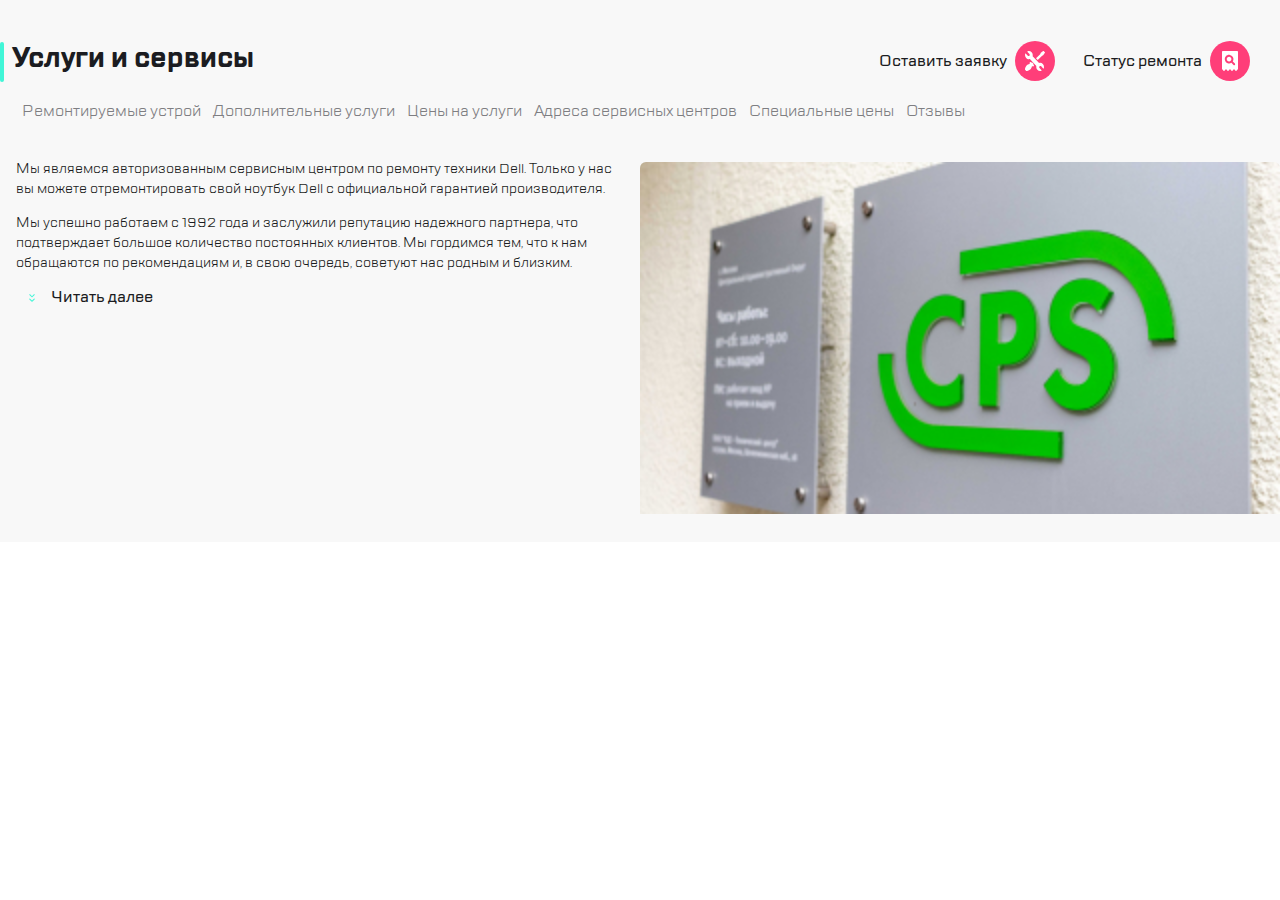
==== index.html @ 6e050edc "add files" ====
<!DOCTYPE html>
<html lang="en">
<head>
    <meta charset="UTF-8">
    <meta http-equiv="X-UA-Compatible" content="IE=edge">
    <meta name="viewport" content="width=device-width, initial-scale=1.0">
    <link rel="stylesheet" href="css/normalize.css">
    <link rel="stylesheet" href="css/fonts.css">
    <link rel="stylesheet" href="css/style.css">
    <title>CPS</title>
</head>
<body>
    <div class="wrapper">

        <div class="container">
                
            <header class="header-main header-main--hidden">
                    <button class="header-main__burger">
                        <svg xmlns="http://www.w3.org/2000/svg" width="18" height="16" viewBox="0 0 18 16" fill="none">
                            <path fill-rule="evenodd" clip-rule="evenodd" d="M0 1C0 0.447715 0.447715 0 1 0H17C17.5523 0 18 0.447715 18 1C18 1.55228 17.5523 2 17 2H1C0.447716 2 0 1.55228 0 1ZM0 8C0 7.44772 0.447715 7 1 7H9C9.55228 7 10 7.44772 10 8C10 8.55229 9.55229 9 9 9H1C0.447715 9 0 8.55229 0 8ZM1 14C0.447715 14 0 14.4477 0 15C0 15.5523 0.447716 16 1 16H13C13.5523 16 14 15.5523 14 15C14 14.4477 13.5523 14 13 14H1Z" fill="white"/>
                        </svg>
                    </button> 

                    <div class="header-main__logo"><img src="icons/logo.svg" alt="logo" class="header-main__img"></div>
        
                    
                    <nav class="header-main__menu">
                        <div class="header-main__menu-nav header-main__menu-viewtabs">
                            <button class="header-main__menu-item">
                                <span class="header-main__menu-item--svg">
                                    <svg width="18" height="18" viewBox="0 0 18 18" fill="none" xmlns="http://www.w3.org/2000/svg">
                                        <path fill-rule="evenodd" clip-rule="evenodd" d="M1.76019 12.25L4.30019 11.96C4.91019 11.89 5.51019 12.1 5.94019 12.53L7.78019 14.37C10.6102 12.93 12.9302 10.62 14.3702 7.78L12.5202 5.93C12.0902 5.5 11.8802 4.9 11.9502 4.29L12.2402 1.77C12.3602 0.76 13.2102 0 14.2302 0H15.9602C17.0902 0 18.0302 0.94 17.9602 2.07C17.4302 10.61 10.6002 17.43 2.07019 17.96C0.940193 18.03 0.00019455 17.09 0.00019455 15.96V14.23C-0.00980568 13.22 0.750193 12.37 1.76019 12.25Z" fill="white"/>
                                    </svg>                                    
                                </span>
                            </button>
                            <button class="header-main__menu-item">
                                <span class="header-main__menu-item--svg">
                                    <svg width="20" height="18" viewBox="0 0 20 18" fill="none" xmlns="http://www.w3.org/2000/svg">
                                        <path d="M10.5 9C12.9853 9 15 6.98528 15 4.5C15 2.01472 12.9853 0 10.5 0C8.01472 0 6 2.01472 6 4.5C6 6.98528 8.01472 9 10.5 9Z" fill="white"/>
                                        <path d="M0.0165859 16.6118C-0.113065 17.3412 0.535191 18 1.33903 18H18.6604C19.4902 18 20.1125 17.3412 19.9829 16.6118C19.2309 12.4 15.0561 10 9.99973 10C4.94333 10 0.768563 12.4 0.0165859 16.6118Z" fill="white"/>
                                    </svg>
                                </span>
                            </button> 
                            <button class="header-main__menu-item">
                                <span class="header-main__menu-item--svg">
                                    <svg width="20" height="18" viewBox="0 0 20 18" fill="none" xmlns="http://www.w3.org/2000/svg">
                                        <path d="M10.5 9C12.9853 9 15 6.98528 15 4.5C15 2.01472 12.9853 0 10.5 0C8.01472 0 6 2.01472 6 4.5C6 6.98528 8.01472 9 10.5 9Z" fill="white"/>
                                        <path d="M0.0165859 16.6118C-0.113065 17.3412 0.535191 18 1.33903 18H18.6604C19.4902 18 20.1125 17.3412 19.9829 16.6118C19.2309 12.4 15.0561 10 9.99973 10C4.94333 10 0.768563 12.4 0.0165859 16.6118Z" fill="white"/>
                                    </svg>
                                </span>
                            </button> 
                        </div>
                        <div class="header-main__menu-nav header-main__menu-destkop">
                            <button class="header-main__menu-item">
                                <span class="header-main__menu-item--svg">
                                    <svg width="20" height="20" viewBox="0 0 20 20" fill="none" xmlns="http://www.w3.org/2000/svg">
                                        <path d="M8.25807 13.4583L8.66685 13.0494L6.94998 11.3322L6.54121 11.7411L6.33682 11.5367C6.0098 11.1687 5.68278 10.9643 5.35575 11.0052C5.11049 11.0052 4.9061 11.1687 4.74259 11.414C4.49732 11.8229 4.61996 12.2726 4.66083 12.5588C4.66083 12.6406 4.70171 12.6815 4.70171 12.7632C4.70171 12.8859 4.70171 13.0494 4.41557 13.0903C4.00679 13.213 3.47538 13.3356 2.94397 13.6218C2.20817 14.0307 1.71764 14.3987 1.4315 14.7666C-0.0809772 16.7291 0.000778159 18.4055 0.000778159 18.4872C0.000778159 18.6099 0.0416558 18.6917 0.123411 18.7325L1.22711 19.8773C1.30886 19.9591 1.39062 20 1.47237 20C1.47237 20 1.51325 20 1.59501 20C2.00378 20 3.47538 19.9182 5.19224 18.569C5.56014 18.2828 5.92804 17.7922 6.33682 17.0562C6.62296 16.5656 6.78647 16.0341 6.86823 15.5844C6.94998 15.2982 7.07262 15.2982 7.19525 15.2982C7.23613 15.2982 7.31788 15.339 7.39964 15.339C7.56315 15.3799 7.72666 15.4208 7.93105 15.4208C8.13544 15.4208 8.33983 15.3799 8.54421 15.2573C8.78948 15.0937 8.95299 14.8893 8.99387 14.644C9.03475 14.3169 8.87123 13.9898 8.50334 13.7036L8.25807 13.4583Z" fill="white"/>
                                        <path d="M16.884 4.87841L18.0188 4.32603C18.0609 4.28354 18.1449 4.24105 18.1869 4.19856L19.9101 1.86157C20.0362 1.69161 20.0362 1.43667 19.8681 1.3092L18.6913 0.119458C18.5652 -0.00801422 18.313 -0.0505049 18.1449 0.076967L15.8333 1.81908C15.7913 1.86157 15.7493 1.90406 15.7072 1.98905L15.1609 3.13629L11 7.21539L12.7652 9L16.884 4.87841Z" fill="white"/>
                                        <path d="M17.8527 13.0448C16.8636 12.0036 15.4393 11.6288 14.0941 12.0036L7.64527 5.17331C7.72439 4.79848 7.76396 4.46529 7.76396 4.09046C7.76396 3.04926 7.36832 2.00806 6.61661 1.21675C5.58796 0.0922529 4.04498 -0.282579 2.6207 0.217197C2.54157 0.258845 2.42288 0.383789 2.38331 0.550381C2.38331 0.675325 2.42288 0.800269 2.50201 0.925213L4.44062 2.96597C4.87582 3.42409 4.87582 4.21541 4.44062 4.67353C4.00542 5.13166 3.25371 5.13166 2.81851 4.67353L0.8799 2.63278C0.76121 2.54949 0.642519 2.50784 0.484265 2.54949C0.365574 2.54949 0.246884 2.67443 0.20732 2.79937C-0.267442 4.25705 0.0886295 5.88133 1.11728 6.96417C1.82943 7.75549 2.85808 8.17197 3.88673 8.17197C4.20324 8.17197 4.55931 8.13032 4.87582 8.04702L11.3642 14.8773C11.0082 16.2933 11.4038 17.7927 12.3533 18.8339C13.105 19.6252 14.0546 20 15.0832 20C15.5184 20 15.914 19.9167 16.3492 19.7918C16.4679 19.7501 16.5866 19.6252 16.6262 19.5002C16.6658 19.3753 16.6262 19.2087 16.5075 19.1254L14.5689 17.0846C14.3711 16.8764 14.2128 16.5432 14.2128 16.21C14.2128 15.8768 14.3315 15.5853 14.5689 15.3354C14.8063 15.0855 15.0832 14.9606 15.3997 14.9606C15.7162 14.9606 15.9932 15.0855 16.2306 15.3354L18.1692 17.3762C18.2879 17.4595 18.4065 17.5011 18.5252 17.5011C18.6439 17.4595 18.7626 17.3762 18.8022 17.2512C18.9209 16.8348 19 16.3766 19 15.9185C19 14.8356 18.6044 13.7944 17.8527 13.0448Z" fill="white"/>
                                    </svg>
                                </span>
                                <span class="header-main__menu-item--title">Оставить заявку</span>
                            </button>
                            <button class="header-main__menu-item">
                                <span class="header-main__menu-item--svg">
                                    <svg width="16" height="20" viewBox="0 0 16 20" fill="none" xmlns="http://www.w3.org/2000/svg">
                                    <path fill-rule="evenodd" clip-rule="evenodd" d="M0 1C0 0.447715 0.447715 0 1 0H15C15.5523 0 16 0.447716 16 1V18.5C15.1716 18.5 14.5 19.1715 14.5 19.9999H13.5C13.5 19.1715 12.8284 18.5 12 18.5C11.1716 18.5 10.5 19.1715 10.5 19.9999H9.5C9.49995 19.1715 8.8284 18.5 8 18.5C7.1716 18.5 6.50005 19.1715 6.5 19.9999H5.5C5.49995 19.1715 4.8284 18.5 4 18.5C3.1716 18.5 2.50005 19.1715 2.5 19.9999H1.5C1.49995 19.1715 0.828399 18.5 0 18.5V1ZM9.41631 11.7884C8.55357 12.3443 7.47034 12.5936 6.32961 12.3827C4.52743 12.0472 3.08953 10.5326 2.85946 8.71135C2.4952 5.82606 4.94922 3.42005 7.85379 3.88016C9.65596 4.16773 11.1034 5.64393 11.4006 7.43646C11.5828 8.5484 11.3239 9.57406 10.7871 10.4272L12.896 12.5265C13.2699 12.9003 13.2699 13.5138 12.896 13.8876C12.5126 14.2711 11.8991 14.2711 11.5252 13.8972L9.41631 11.7884ZM4.70582 8.05877C4.70582 6.75995 5.75994 5.70583 7.05876 5.70583C8.35758 5.70583 9.4117 6.75995 9.4117 8.05877C9.4117 9.3576 8.35758 10.4117 7.05876 10.4117C5.75994 10.4117 4.70582 9.3576 4.70582 8.05877Z" fill="white"/>
                                    </svg>
                                </span>
                                <span class="header-main__menu-item--title">Статус ремонта</span>
                            </button>
                        </div>
                    </nav>
                
            </header>
            
            <main class="services">
                
                <h1 class="services__h1">Услуги и сервисы</h1>

                <div class="servises__menu">
                    <ul class="servises__menu__list">
                        <li>
                            <button class="servises__menu__item servises__menu__item--active">Ремонтируемые устрой</button>
                        </li>
                        <li>
                            <button class="servises__menu__item servises__menu__item--active">Дополнительные услуги</button>
                        </li>
                        <li>
                            <button class="servises__menu__item servises__menu__item--active">Цены на услуги</button>
                        </li>
                        <li>
                            <button class="servises__menu__item servises__menu__item--active">Адреса сервисных центров</button>
                        </li>
                        <li>
                            <button class="servises__menu__item servises__menu__item--active">Специальные цены</button></li>
                        <li>
                            <button class="servises__menu__item servises__menu__item--active">Отзывы</button></li>
                    </ul>
                </div>
                <div class="services__wrapper">
                    <div class="services__wrapper-info">
                        <p>Мы являемся авторизованным сервисным центром по ремонту техники Dell. Только у нас вы можете отремонтировать свой ноутбук Dell с официальной гарантией производителя.</p>
                        <p>Мы успешно работаем с 1992 года и заслужили репутацию надежного партнера, что подтверждает большое количество постоянных клиентов. Мы гордимся тем, что к нам обращаются по рекомендациям и, в свою очередь, советуют нас родным и близким.</p>

                        <a href="" class="services__info-action">
                            <span>Читать далее</span>
                        </a>

            
                    </div>
                    <div class="services__wrapper-info-img">
                        <img  class="services__menu__img-element" src="img/services-menu-img.jpg" alt="CSP service picture">
                    </div>
                </div>
                

            </main>
        </div>
    </div>

</body>
</html>
---- css/fonts.css ----
@font-face {
    font-family: 'TT Lakes';
    src: url('../fonts/TTLakes-Regular.eot');
    src: url('../fonts/TTLakes-Regular.eot?#iefix') format('embedded-opentype'),
    url('../fonts/TTLakes-Regular.woff') format('woff'),
    url('../fonts/TTLakes-Regular.ttf') format('truetype');
    font-weight: 400;
    font-style: normal;
    }

 @font-face {
     font-family: 'TT Lakes';
    src: url('../fonts/TTLakes-Medium.eot');
    src: url('../fonts/TTLakes-Medium.eot?#iefix') format('embedded-opentype'),
    url('../fonts/TTLakes-Medium.woff') format('woff'),
    url('../fonts/TTLakes-Medium.ttf') format('truetype');
    font-weight: 500;
    font-style: normal;
    }

@font-face {
    font-family: 'TT Lakes';
    src: url('../fonts/TTLakes-Bold.eot');
    src: url('../fonts/TTLakes-Bold.eot?#iefix') format('embedded-opentype'),
    url('../fonts/TTLakes-Bold.woff') format('woff'),
    url('../fonts/TTLakes-Bold.ttf') format('truetype');
    font-weight: 700;
    font-style: normal;
    }
---- css/style.css ----
html {
    box-sizing: border-box;
  }

button {margin: 0;
   box-shadow: none; 
   border: 0px solid; 
   background: none;
  }  


  *, *:before, *:after {
    box-sizing: inherit;
    font-family: 'TT Lakes', sans-serif;
  }

  .container {
    position: relative;
    width: 100%;
    margin: 0 auto;
  }

  .header-main {
    display: flex;
    flex-direction: row; 
    align-items: center; 
    justify-content: space-between;
    
  }

  .header-main__menu {
    display: flex;
  }
  .header-main__menu-viewtabs {
    display: none;
  }
  
  .header-main__menu-destkop {
    border-left: 0px solid;
  }

  .header-main__menu-nav {
      display: flex; 
      flex-direction: row; 
      align-items: center;
    }
  .header-main__menu-item {
    display: flex; 
    align-items: center; 
    flex-direction: row-reverse;
    margin-left: 16px;
    margin-top: 24px;
    margin-bottom: 24px;
  }

  .header-main__menu-item:last-child {
    margin-right: 24px;
  }

  .header-main__burger,
  .header-main__logo {
    margin-left: 16px;
    margin-top: 24px;
    margin-bottom: 24px;
  }

  .header-main__burger,
  .header-main__menu-item--svg  {
    background: #FF3E79;
    border: 0px solid; 
    width: 40px; 
    height: 40px; border-radius: 50%;
     align-items: center; 
     justify-content: center; 
     display: flex;
  }
  .header-main__logo {
    margin-right: auto;
    position: relative;
  }
  .header-main__logo:after {
    content: ""; 
    display: block;
    position: absolute;
    width: 2px; 
    height: 32px; 
    top: 10px;
    right: -12px;
    background: #EAEAEA;
    }

  .header-main__menu-item--title  {
    margin-right: 8px;
    font-size: 16px;
    font-weight: 500;
    color: #1B1C21;
  }
  
  .services {
    background: #F8F8F8;
    border-top: 1px solid #41F6D7;
  }

  .services__h1 {
    margin-left: 12px;
    font-family: 'TT Lakes';
    font-size: 28px;
    font-weight: 700;
    color: #1B1C21;
  }

  .services__h1:before {content: '';
    display: block;
    position: absolute;
    left: 0;
    border-radius: 3px;
    width: 4px;
    height: 40px;
    background: #41F6D7;
    
}

  .services__info-action {
    display: inline-block;
    text-decoration: none;
    font-weight: 500;
    font-size: 16px;
    color: #1B1C21;

  }

  .services__info-action:before {
    content: ''; 
    display: inline-block; 
    width: 32px; 
    height: 8px; 
    background-repeat: no-repeat; 
    background-image: url(../icons/icon-button-read-more.svg); 
    background-size: auto 100%; background-position: center;
  }

  .servises__menu__item {
    font-size: 16px;
    font-weight: 400;
    color: #7E7E82;
  }

  .servises__menu,
  .servises__menu__list {
    display: flex; 
    flex-direction: row; 
    align-items: center;
    white-space: nowrap;
  } 

  .servises__menu__list  {
    overflow-x: hidden;
  }

  .servises__menu__item--active:hover,
  .servises__menu__item--active:active,
  .servises__menu__item--active:focus {
    background: #FFFFFF;
    border: 2px solid #B8FFEC;
    padding: 8px 15px;
    border-radius: 6px;
  }

  .servises__menu__list {
    margin: 0; 
    list-style: none; 
    width: 100%;
    padding: 0;
    
  }

  .servises__menu__list:first-child {
    margin-left: 16px;
  }

  .services__wrapper {
    display: flex; 
    flex-direction: column;
  }

  .services__wrapper-info {
    padding: 24px 16px;
    font-size: 14px;
    font-weight: 400;
    line-height: 20px;
    color: #1B1C21;
  }

  .services__wrapper-info,
  .services__wrapper-info-img {
    width: 100%;
  }

  .services__wrapper-info-img img {
    width: 100%; 
    height: initial;
    /*padding-top: 24px;*/
    padding-bottom: 24px;
    margin-top: 16px;
    border-radius: 6px;
  }


@media (min-width: 768px) {
    .container {
      width: 768px;
    }

    .header-main__menu-viewtabs {
      display: flex; 
      align-items: center;
    }

    .services__wrapper {
      flex-direction: row;
    }

    .services__wrapper-info,
    .services__wrapper-info-img {
      width: 50%;
    }

    .header-main__logo:before {
      content: ""; 
      display: inline-block;
      width: 2px; 
      height: 32px; 
      background: #EAEAEA;
      margin-right: 15px;
      margin-bottom: 8px;
      }
      

    .header-main__menu-destkop:before {
      content: ""; 
      display: inline-block;
      width: 2px; 
      height: 32px; 
      background: #EAEAEA;;
      margin-left: 5px;
      }

    .header-main__logo:after {
      display: none;
    }

    .services__wrapper-info-img img {
      margin-top: 41px;
    }
}

/*header {z-index: 10;}
main {position: relative; z-index: 2;}*/


@media (min-width: 1120px) {

    .header-main {
      position: absolute; 
      right: 0; 
      top: 0;
    }
    
    .container {
      width: 100%;
    }

    .header-main__menu-destkop {
      border-left: 0px solid;
    }

    .header-main__burger,
    .header-main__logo,
    .header-main__menu-destkop:before {
      display: none;
    }

    .header-main__menu-viewtabs {
      display: none;
    }

    .services {
      border-top: none;
    }

    .services__h1 {
      display: inline-block;
      padding-top: 23px;
    }

    .header-main__menu-item {
      padding-top: 17px;
    }


    .servises__menu {
      padding-top: 8px;
    }
}


@media (max-width: 1120px) {
    .header-main__menu-item--title {
      display: none;
    }
}

@media (max-width: 768px) {
    .header-main__menu-viewtabs {
      display: none;
    }
}
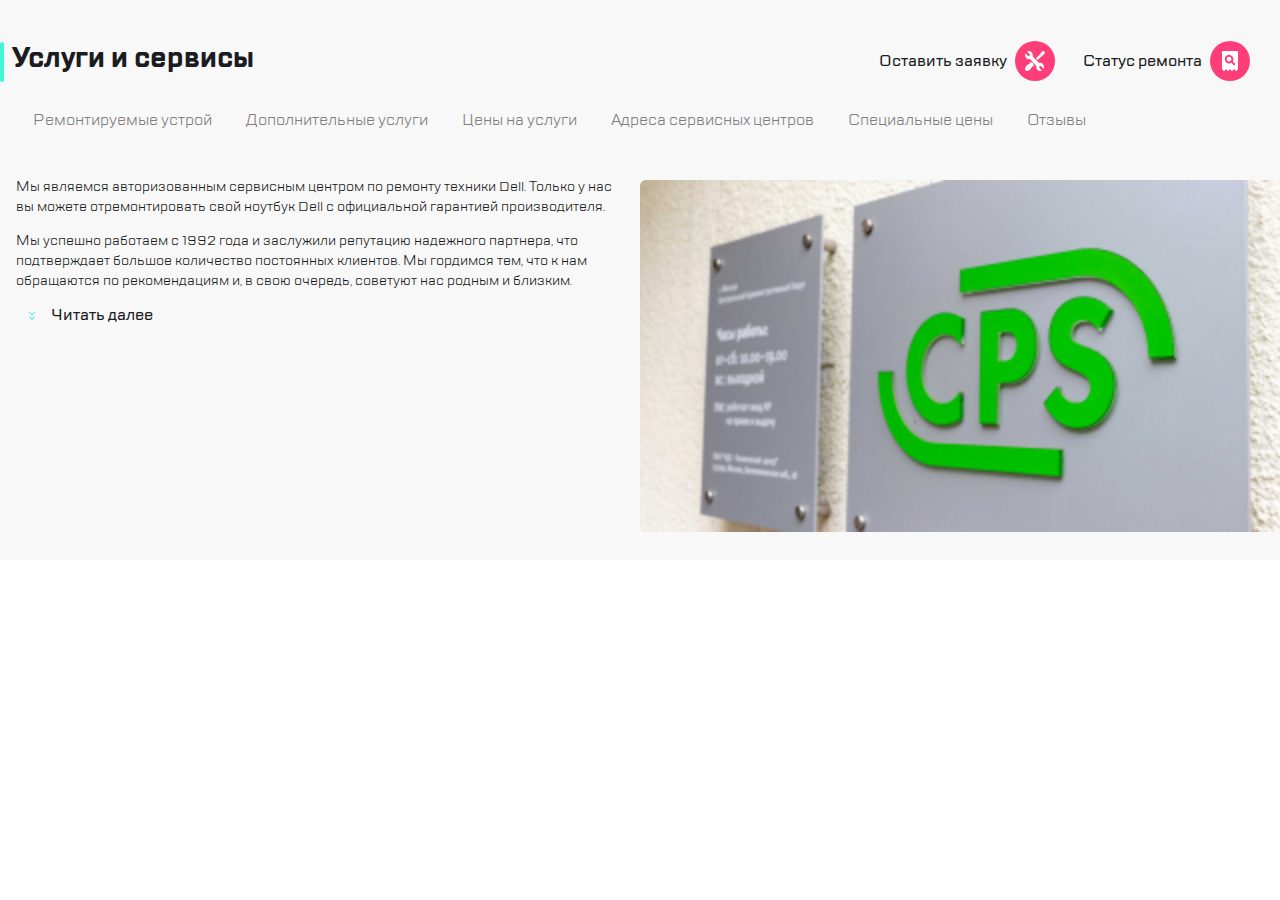
==== commit 5ae6dbe5: "add block-mobile-menu" ====
--- a/index.html
+++ b/index.html
@@ -35,9 +35,8 @@
                             </button>
                             <button class="header-main__menu-item">
                                 <span class="header-main__menu-item--svg">
-                                    <svg width="20" height="18" viewBox="0 0 20 18" fill="none" xmlns="http://www.w3.org/2000/svg">
-                                        <path d="M10.5 9C12.9853 9 15 6.98528 15 4.5C15 2.01472 12.9853 0 10.5 0C8.01472 0 6 2.01472 6 4.5C6 6.98528 8.01472 9 10.5 9Z" fill="white"/>
-                                        <path d="M0.0165859 16.6118C-0.113065 17.3412 0.535191 18 1.33903 18H18.6604C19.4902 18 20.1125 17.3412 19.9829 16.6118C19.2309 12.4 15.0561 10 9.99973 10C4.94333 10 0.768563 12.4 0.0165859 16.6118Z" fill="white"/>
+                                    <svg width="20" height="20" viewBox="0 0 20 20" fill="none" xmlns="http://www.w3.org/2000/svg">
+                                        <path fill-rule="evenodd" clip-rule="evenodd" d="M18 0H2C0.9 0 0.01 0.9 0.01 2L0 20L4 15H18C19.1 15 20 14.1 20 13V2C20 0.9 19.1 0 18 0ZM11 11H5C4.45 11 4 10.55 4 10C4 9.45 4.45 9 5 9H11C11.55 9 12 9.45 12 10C12 10.55 11.55 11 11 11ZM15 6H5C4.45 6 4 5.55 4 5C4 4.45 4.45 4 5 4H15C15.55 4 16 4.45 16 5C16 5.55 15.55 6 15 6Z" fill="white"/>
                                     </svg>
                                 </span>
                             </button> 
--- a/css/style.css
+++ b/css/style.css
@@ -51,6 +51,7 @@
     margin-left: 16px;
     margin-top: 24px;
     margin-bottom: 24px;
+    cursor: pointer;
   }
 
   .header-main__menu-item:last-child {
@@ -77,6 +78,7 @@
   .header-main__logo {
     margin-right: auto;
     position: relative;
+    cursor: pointer;
   }
   .header-main__logo:after {
     content: ""; 
@@ -107,6 +109,7 @@
     font-size: 28px;
     font-weight: 700;
     color: #1B1C21;
+    cursor: pointer;
   }
 
   .services__h1:before {content: '';
@@ -143,6 +146,9 @@
     font-size: 16px;
     font-weight: 400;
     color: #7E7E82;
+    border: 2px solid #F8F8F8;
+    padding: 8px 15px;
+    cursor: pointer;
   }
 
   .servises__menu,
@@ -162,7 +168,7 @@
   .servises__menu__item--active:focus {
     background: #FFFFFF;
     border: 2px solid #B8FFEC;
-    padding: 8px 15px;
+   /* padding: 8px 15px;*/
     border-radius: 6px;
   }
 
@@ -251,11 +257,10 @@
 
     .services__wrapper-info-img img {
       margin-top: 41px;
-    }
-}
-
-/*header {z-index: 10;}
-main {position: relative; z-index: 2;}*/
+      padding-bottom: 0;
+      margin-bottom: 24px;
+    }
+}
 
 
 @media (min-width: 1120px) {
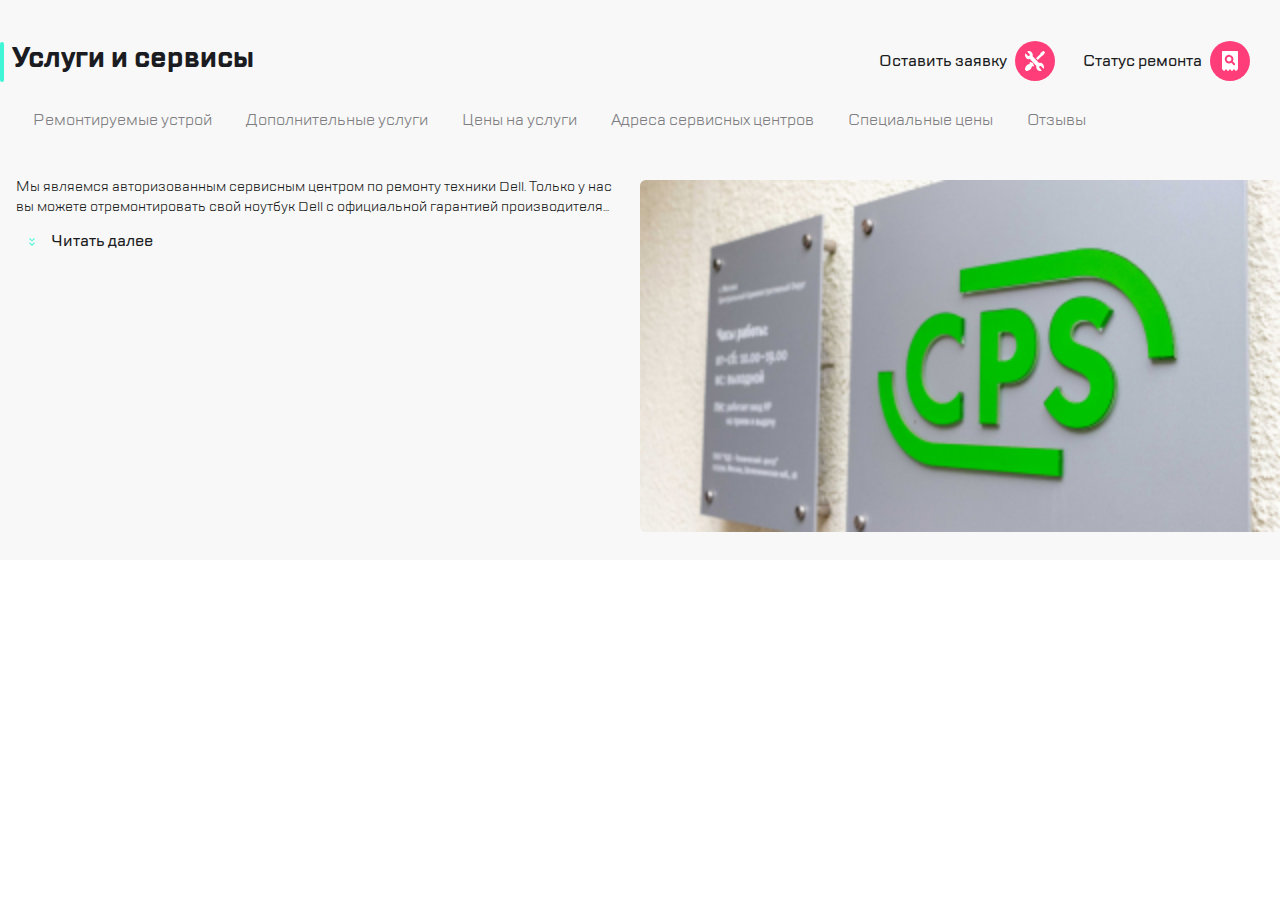
==== commit 9e36cc9e: "overflow and read-more-btn changes" ====
--- a/index.html
+++ b/index.html
@@ -99,24 +99,22 @@
                 </div>
                 <div class="services__wrapper">
                     <div class="services__wrapper-info">
-                        <p>Мы являемся авторизованным сервисным центром по ремонту техники Dell. Только у нас вы можете отремонтировать свой ноутбук Dell с официальной гарантией производителя.</p>
-                        <p>Мы успешно работаем с 1992 года и заслужили репутацию надежного партнера, что подтверждает большое количество постоянных клиентов. Мы гордимся тем, что к нам обращаются по рекомендациям и, в свою очередь, советуют нас родным и близким.</p>
+                        <p>Мы являемся авторизованным сервисным центром по ремонту техники Dell. Только у нас вы можете отремонтировать свой ноутбук Dell с официальной гарантией производителя.<span class="services__read-more__dots">..</span></p>
+                        <p><span class="services__read-more">Мы успешно работаем с 1992 года и заслужили репутацию надежного партнера, что подтверждает большое количество постоянных клиентов. Мы гордимся тем, что к нам обращаются по рекомендациям и, в свою очередь, советуют нас родным и близким.</span></p>
 
-                        <a href="" class="services__info-action">
-                            <span>Читать далее</span>
+                        <a href="#" class="services__info-action">
+                            <span onclick="myFunction()" class="services__read-more-btn">Читать далее</span>
                         </a>
 
-            
                     </div>
                     <div class="services__wrapper-info-img">
                         <img  class="services__menu__img-element" src="img/services-menu-img.jpg" alt="CSP service picture">
                     </div>
                 </div>
-                
 
             </main>
         </div>
     </div>
-
+<script src="js/script.js"></script>
 </body>
 </html>--- a/css/style.css
+++ b/css/style.css
@@ -160,7 +160,7 @@
   } 
 
   .servises__menu__list  {
-    overflow-x: hidden;
+    overflow-x: scroll;
   }
 
   .servises__menu__item--active:hover,
@@ -195,6 +195,10 @@
     font-weight: 400;
     line-height: 20px;
     color: #1B1C21;
+  }
+
+  .services__read-more {
+    display: none;
   }
 
   .services__wrapper-info,
@@ -298,6 +302,10 @@
       padding-top: 23px;
     }
 
+    .servises__menu__list  {
+      overflow-x: hidden;
+    }
+    
     .header-main__menu-item {
       padding-top: 17px;
     }
